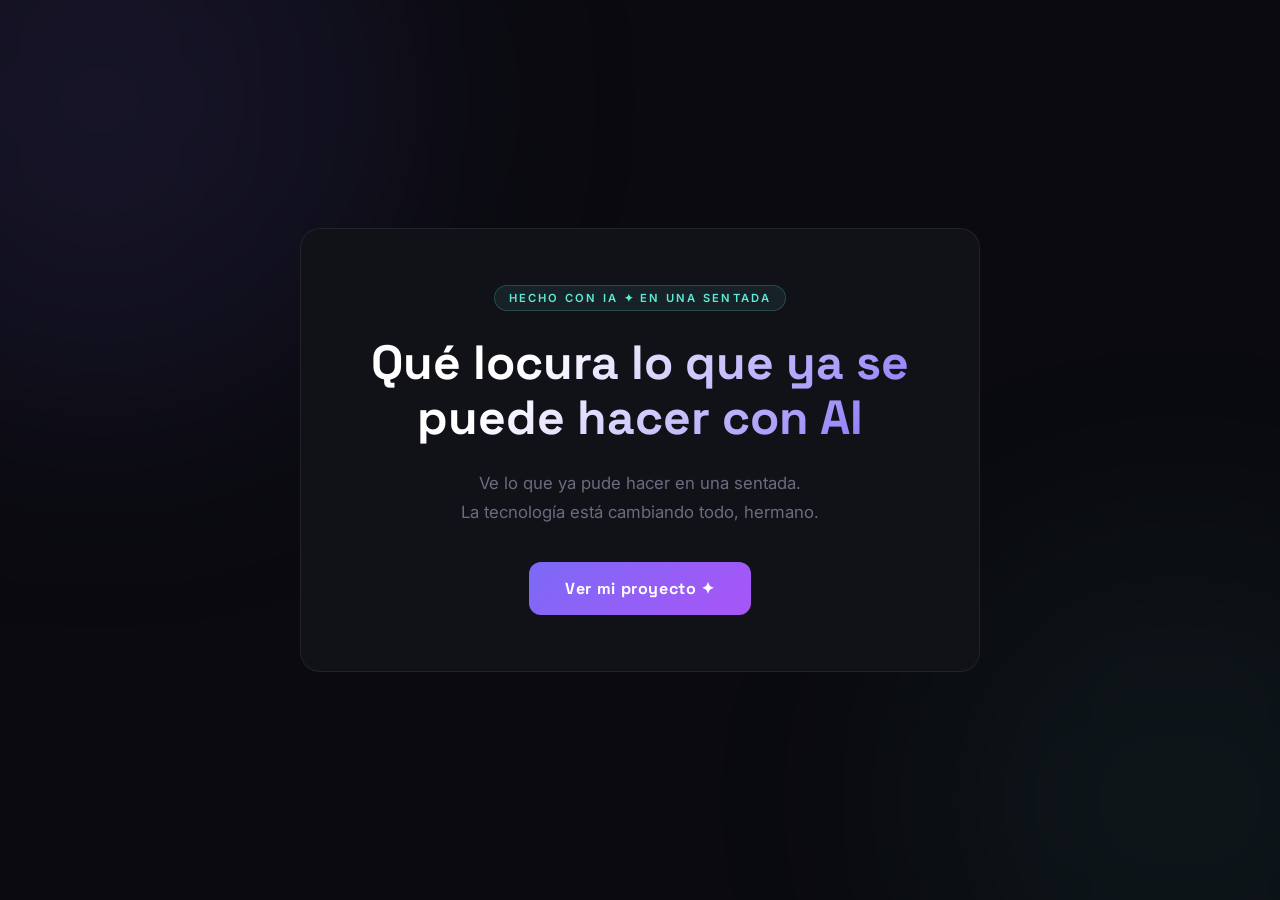
==== index.html @ 79f0f7ce "primer commit: broma para un buen amigo" ====
<!DOCTYPE html>
<html lang="es">
<head>
  <meta charset="UTF-8" />
  <meta name="viewport" content="width=device-width, initial-scale=1.0" />
  <title>Qué locura lo que ya se puede hacer con AI</title>
  <link rel="stylesheet" href="style.css" />
</head>
<body>

  <div class="bg-glow bg-glow--1"></div>
  <div class="bg-glow bg-glow--2"></div>

  <div class="card">
    <span class="tag">Hecho con IA ✦ En una sentada</span>

    <h1>Qué locura lo que ya se puede hacer con AI</h1>

    <p class="subtitle">
      Ve lo que ya pude hacer en una sentada.<br>
      La tecnología está cambiando todo, hermano.
    </p>

    <a href="sorpresa.html" class="cta">
      Ver mi proyecto ✦
    </a>
  </div>

</body>
</html>
---- style.css ----
@import url('https://fonts.googleapis.com/css2?family=Space+Grotesk:wght@400;500;700&family=Inter:wght@300;400;500&display=swap');

*, *::before, *::after { box-sizing: border-box; margin: 0; padding: 0; }
html { scroll-behavior: smooth; }

:root {
  --bg:      #0a0a0f;
  --surface: #111118;
  --border:  rgba(255,255,255,0.07);
  --text:    #e8e8f0;
  --muted:   #6b6b80;
  --accent:  #7c6af7;
  --teal:    #5eead4;
  --glow:    rgba(124,106,247,0.2);
}

body {
  font-family: 'Inter', sans-serif;
  background: var(--bg);
  color: var(--text);
  min-height: 100vh;
  display: flex;
  flex-direction: column;
  align-items: center;
  justify-content: center;
  overflow-x: hidden;
  text-align: center;
  padding: 40px 24px;
}

/* Glows */
.bg-glow {
  position: fixed;
  border-radius: 50%;
  filter: blur(130px);
  pointer-events: none;
  z-index: 0;
}
.bg-glow--1 { width: 600px; height: 600px; background: rgba(124,106,247,0.1); top: -200px; left: -200px; }
.bg-glow--2 { width: 500px; height: 500px; background: rgba(94,234,212,0.06); bottom: -150px; right: -150px; }

/* Main content */
.card {
  position: relative;
  z-index: 1;
  max-width: 680px;
  width: 100%;
  background: var(--surface);
  border: 1px solid var(--border);
  border-radius: 20px;
  padding: 56px 48px;
  display: flex;
  flex-direction: column;
  align-items: center;
  gap: 24px;
}

.tag {
  font-size: 0.7rem;
  font-weight: 600;
  letter-spacing: 0.2em;
  text-transform: uppercase;
  color: var(--teal);
  background: rgba(94,234,212,0.08);
  border: 1px solid rgba(94,234,212,0.2);
  padding: 5px 14px;
  border-radius: 99px;
}

h1 {
  font-family: 'Space Grotesk', sans-serif;
  font-size: clamp(1.8rem, 5vw, 3rem);
  font-weight: 700;
  line-height: 1.15;
  background: linear-gradient(135deg, #ffffff 30%, var(--accent) 100%);
  -webkit-background-clip: text;
  -webkit-text-fill-color: transparent;
  background-clip: text;
}

.subtitle {
  font-size: 1.05rem;
  color: var(--muted);
  line-height: 1.7;
  max-width: 480px;
}

/* CTA Button — llamativo */
.cta {
  display: inline-flex;
  align-items: center;
  gap: 10px;
  margin-top: 12px;
  padding: 16px 36px;
  font-family: 'Space Grotesk', sans-serif;
  font-size: 1rem;
  font-weight: 700;
  letter-spacing: 0.04em;
  color: #fff;
  background: linear-gradient(135deg, var(--accent), #a855f7);
  border-radius: 12px;
  text-decoration: none;
  box-shadow: 0 0 0 0 rgba(124,106,247,0.5);
  animation: pulse 2s infinite;
  transition: transform 0.2s, box-shadow 0.2s;
}
.cta:hover {
  transform: translateY(-3px) scale(1.03);
  box-shadow: 0 8px 40px rgba(124,106,247,0.5);
  animation: none;
}
@keyframes pulse {
  0%   { box-shadow: 0 0 0 0 rgba(124,106,247,0.5); }
  70%  { box-shadow: 0 0 0 14px rgba(124,106,247,0); }
  100% { box-shadow: 0 0 0 0 rgba(124,106,247,0); }
}

/* Reveal page */
.reveal-page {
  min-height: 100vh;
  display: flex;
  flex-direction: column;
  align-items: center;
  justify-content: center;
  padding: 40px 24px;
  text-align: center;
  gap: 0;
}

.big-message {
  font-family: 'Space Grotesk', sans-serif;
  font-size: clamp(2rem, 8vw, 5.5rem);
  font-weight: 700;
  line-height: 1.15;
  animation: fadeUp 0.7s ease both;
}
.line-1 { color: var(--text); }
.line-2 {
  background: linear-gradient(135deg, var(--accent), var(--teal));
  -webkit-background-clip: text;
  -webkit-text-fill-color: transparent;
  background-clip: text;
}

.back-link {
  margin-top: 48px;
  font-size: 0.82rem;
  color: var(--muted);
  text-decoration: none;
  transition: color 0.2s;
  animation: fadeUp 0.7s ease 0.3s both;
}
.back-link:hover { color: var(--text); }

@keyframes fadeUp {
  from { opacity: 0; transform: translateY(24px); }
  to   { opacity: 1; transform: translateY(0); }
}

@media (max-width: 520px) {
  .card { padding: 36px 24px; }
}
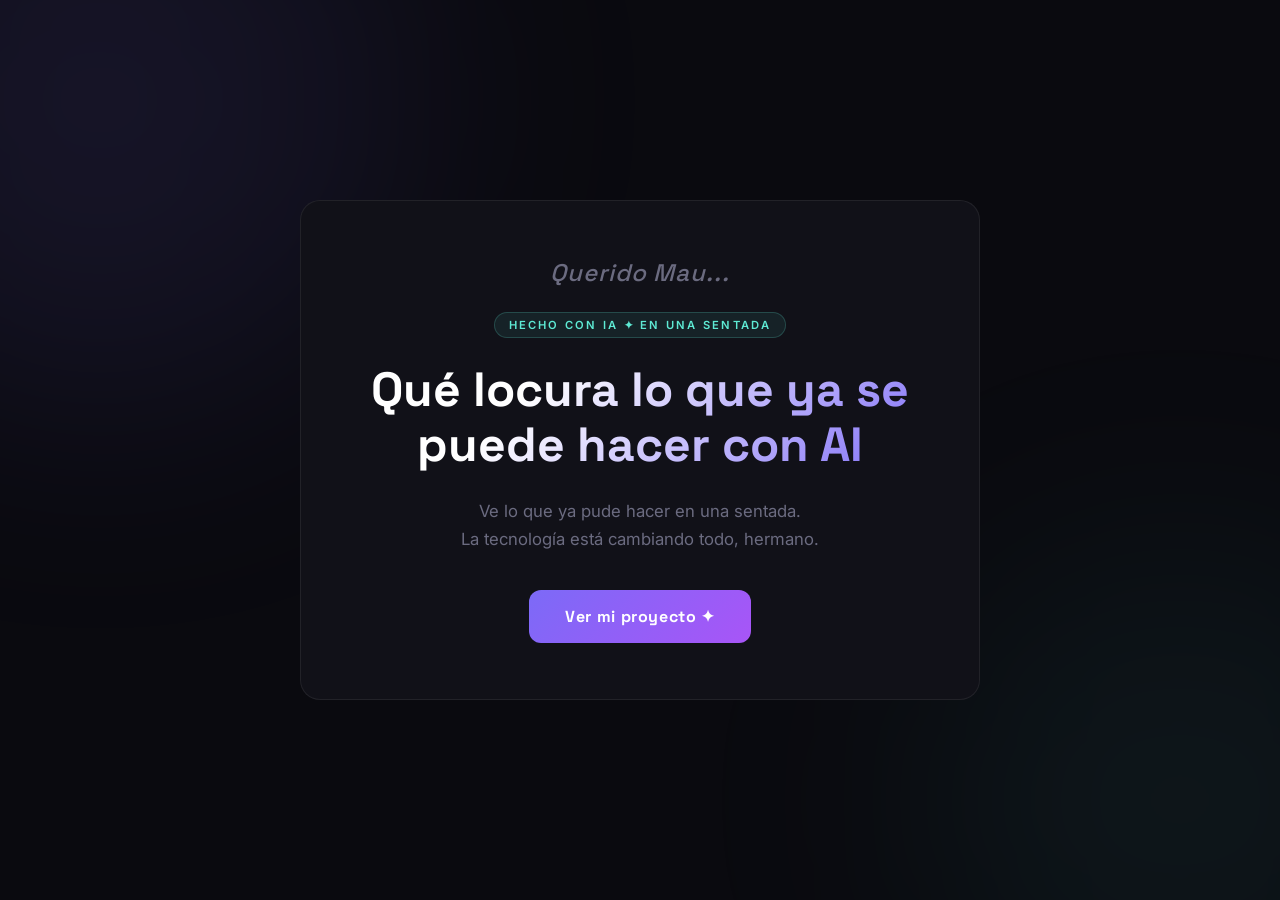
==== commit 1a73fbdf: "querido mau: texto más grande" ====
--- a/index.html
+++ b/index.html
@@ -12,6 +12,7 @@
   <div class="bg-glow bg-glow--2"></div>
 
   <div class="card">
+    <p class="greeting">Querido Mau...</p>
     <span class="tag">Hecho con IA ✦ En una sentada</span>
 
     <h1>Qué locura lo que ya se puede hacer con AI</h1>
--- a/style.css
+++ b/style.css
@@ -53,6 +53,15 @@
   flex-direction: column;
   align-items: center;
   gap: 24px;
+}
+
+.greeting {
+  font-family: 'Space Grotesk', sans-serif;
+  font-size: 1.5rem;
+  font-weight: 500;
+  color: var(--muted);
+  letter-spacing: 0.04em;
+  font-style: italic;
 }
 
 .tag {
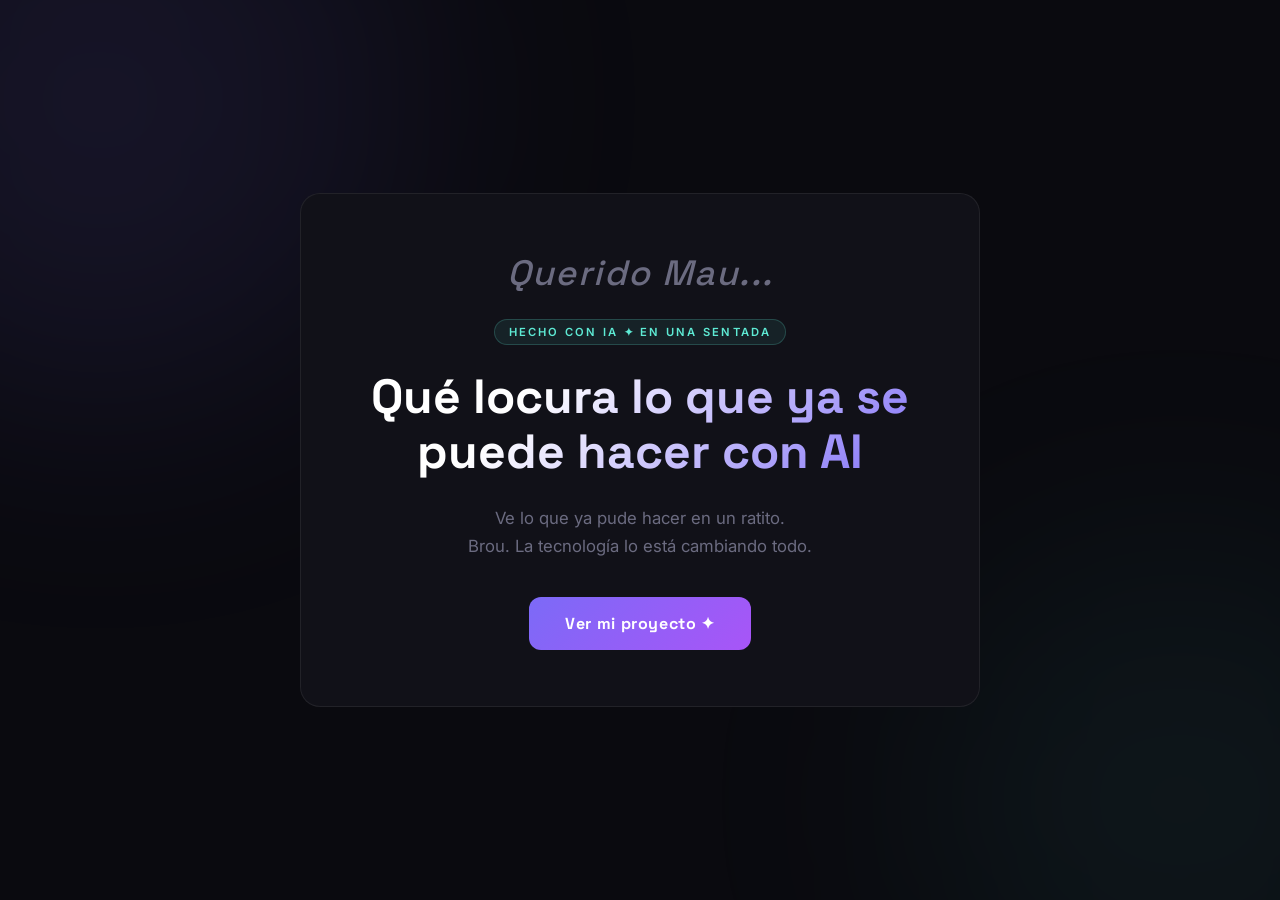
==== commit 4af96bfa: "Update index.html" ====
--- a/index.html
+++ b/index.html
@@ -18,8 +18,8 @@
     <h1>Qué locura lo que ya se puede hacer con AI</h1>
 
     <p class="subtitle">
-      Ve lo que ya pude hacer en una sentada.<br>
-      La tecnología está cambiando todo, hermano.
+      Ve lo que ya pude hacer en un ratito.<br>
+      Brou. La tecnología lo está cambiando todo.
     </p>
 
     <a href="sorpresa.html" class="cta">
--- a/style.css
+++ b/style.css
@@ -57,7 +57,7 @@
 
 .greeting {
   font-family: 'Space Grotesk', sans-serif;
-  font-size: 1.5rem;
+  font-size: 2.2rem;
   font-weight: 500;
   color: var(--muted);
   letter-spacing: 0.04em;
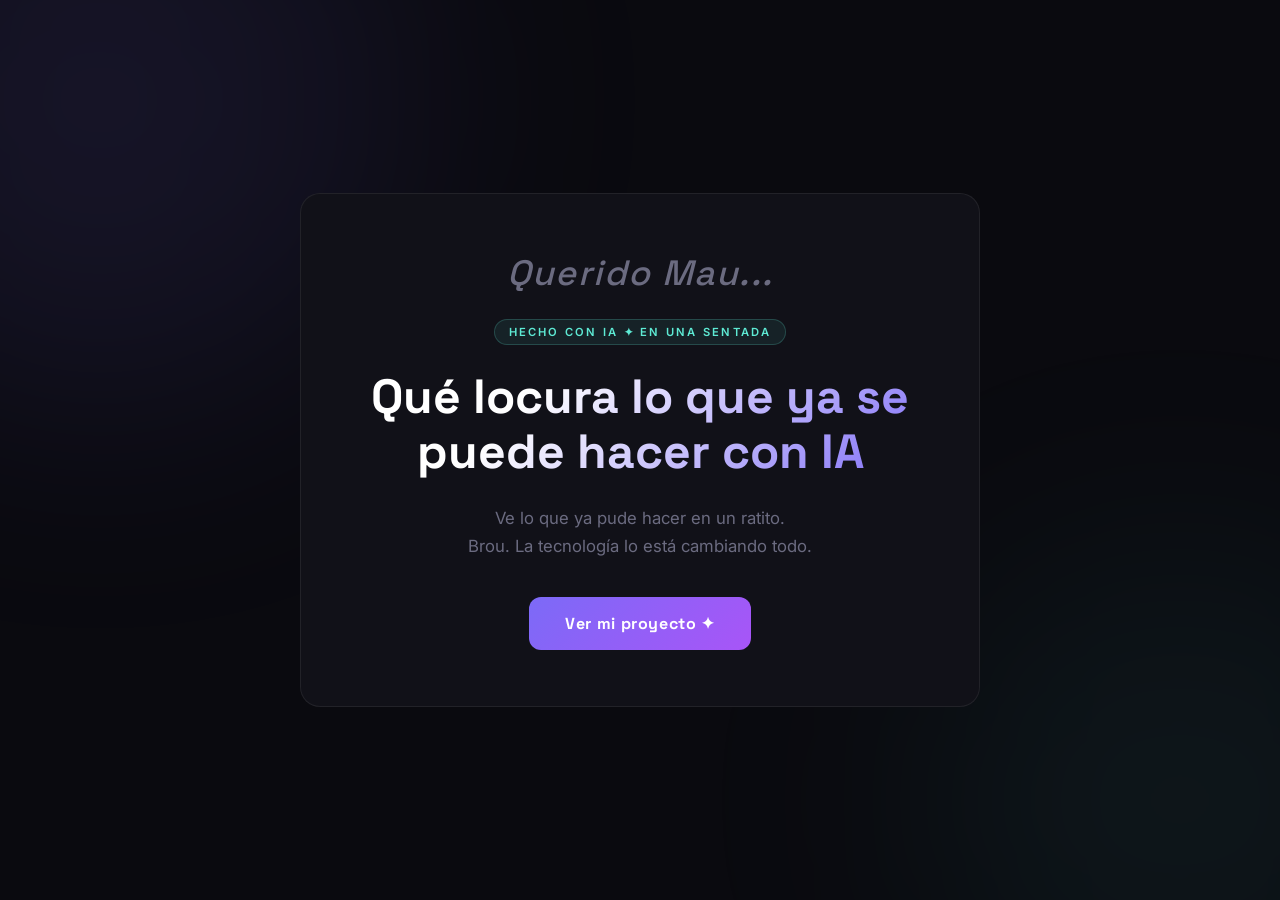
==== commit 9b5e7fb8: "Update index.html AI To IA" ====
--- a/index.html
+++ b/index.html
@@ -15,7 +15,7 @@
     <p class="greeting">Querido Mau...</p>
     <span class="tag">Hecho con IA ✦ En una sentada</span>
 
-    <h1>Qué locura lo que ya se puede hacer con AI</h1>
+    <h1>Qué locura lo que ya se puede hacer con IA</h1>
 
     <p class="subtitle">
       Ve lo que ya pude hacer en un ratito.<br>
